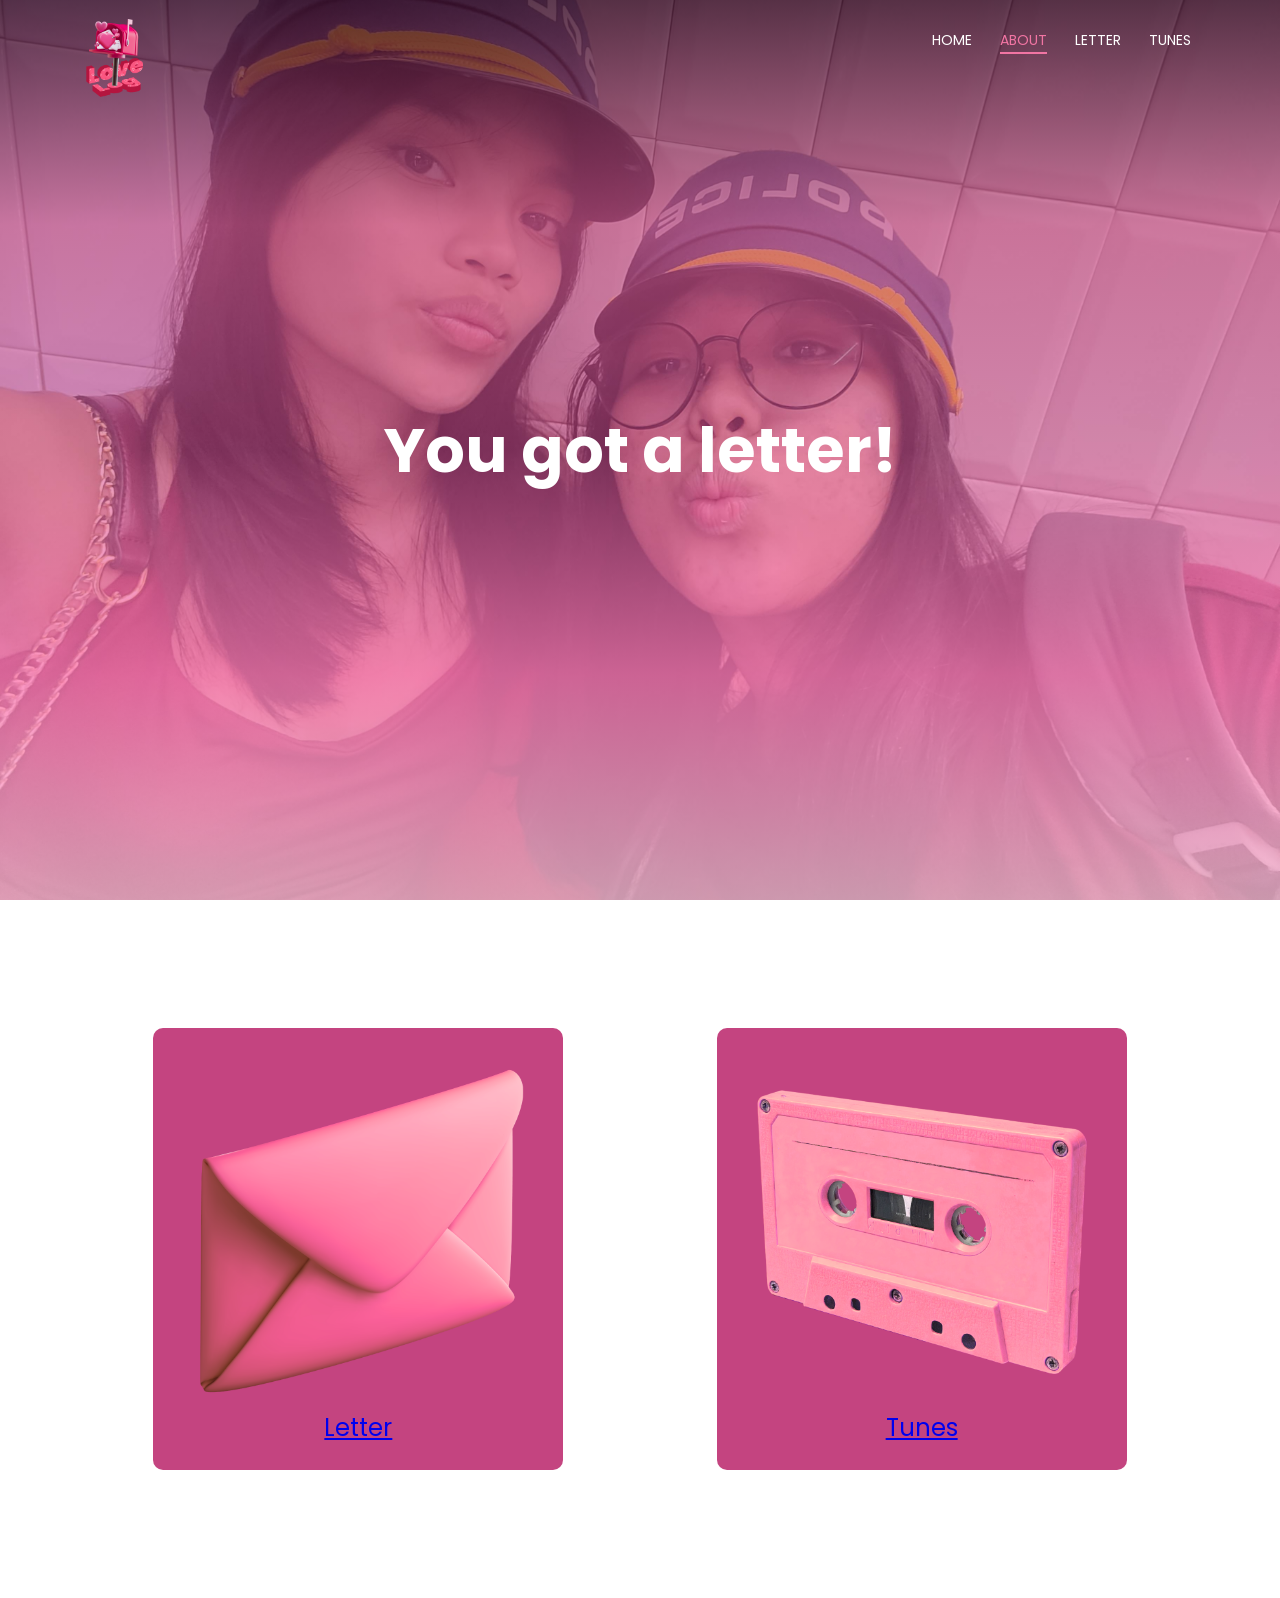
==== about.html @ e04d64d3 "Add files via upload" ====
<!DOCTYPE html>
<html>
    <head>
        <meta name="viewport" content="width=device-width, initial-scale=1.0">
        <title> Happy Monthsary! </title>
        <link rel="icon" type="image/x-icon" href="images/apr.png">
        <link rel="stylesheet" href="style.css">
        <link rel="preconnect" href="https://fonts.googleapis.com">
        <link rel="preconnect" href="https://fonts.gstatic.com" crossorigin>
        <link href="https://fonts.googleapis.com/css2?family=Poppins:wght@400;500;700;900&display=swap" rel="stylesheet">
        <link rel="stylesheet" href="https://cdn.jsdelivr.net/npm/bootstrap-icons@1.11.3/font/bootstrap-icons.css">
    </head>
    <body>
        <section class="header">
            <nav>
                <a href="index.html"><img src="images/logo.png" alt=""></a>
                <div class="navLinks" id="navLLinks">
                    <i class="bi bi-x-circle-fill" onclick="hideMenu()"></i>
                    <ul>
                        <li><a href="index.html">HOME</a></li>
                        <li><a href="about.html" class="active">ABOUT</a></li>
                        <li><a href="">LETTER</a></li>
                        <li><a href="">TUNES</a></li>
                    </ul>
                </div>
                <i class="bi bi-three-dots-vertical" onclick="showMenu()"></i>
            </nav>

            <div class="textBox">
                <h1>You got a letter!</h1>
            </div>
        </section>

<!-- BUTTONS -->
         <section class="buttons">
            <div class="lt">
                <a href="letter.html"><img src="images/letter.png" alt=""><h1>Letter</h1></a>
            </div>
            <div class ="lt">
                <a href="tunes.html"><img src="images/tunes.png" alt=""><h1>Tunes</h1></a>
            </div>
        </section>

        <!-- JS -->
    <script>
        var navLLinks = document.getElementById("navLLinks");

        function showMenu(){
            navLLinks.style.right = "0";
        }
        function hideMenu(){
            navLLinks.style.right = "-200px";
        }
    </script>

    </body>
</html>
---- style.css ----
* {
    margin: 0;
    padding: 0; 
    box-sizing: border-box;
    font-family: "Poppins", sans-serif; 
}

.header {
    min-height: 100vh;
    width: 100%;
    background-image: linear-gradient(#390b26ce, #c75087b6, #d44b9688, #fc79b6cc, #fcbcd7cb), url(images/home.jpg);
    background-position: center;
    background-size: cover;
    position: relative;
}

nav {
    display: flex;
    padding: 1.5% 6%;
    justify-content: space-between;
    /* align-items: center; */
}

nav img {
    width:78px;
}

.navLinks {
    flex: 1;
    text-align: right;
}

.navLinks ul li {
    list-style: none;
    display: inline-block;
    padding: 8px 12px;
    position: relative;
}

.navLinks ul li a {
    color: #ffff;
    text-decoration: none;
    font-size: 14px;
    position: relative;
    transition: 0.3s ease;
}

.navLinks ul li::after {
    content: '';
    width: 0%;
    height: 2px;
    background: #f175a3;
    display: block;
    margin: auto;
    transition: 0.3s ease;  
}

.navLinks ul li:hover::after, .navLinks ul li a:hover {
    width: 100%;
    color: #f175a3;
}

.navLinks ul li a.active, .navLinks ul li a.active:hover::after {
    color: #f175a3;
    border-bottom: 2px solid #f175a3;
    padding-bottom: 2px;
    width: 0%;
    transition: none;
    
}

.textBox {
    width: 90%;
    color: #ffff;
    position: absolute;
    top: 50%;
    left: 50%;
    transform: translate(-50%, -50%);
    text-align: center;
}

.textBox h1 {
    font-size: 62px;
}

.textBox p {
    margin: 10px 0 40px;
    font-size: 14px;
    color: #ffff;
}

.textBox span {
    background: -webkit-linear-gradient(45deg, #c44480, #d44b96, #fc79b6, #fcbcd7cb);
    background-size: 600%;
    -webkit-background-clip: text;
    -webkit-text-fill-color: transparent;
    animation: bg 2s infinite alternate;
}

@keyframes bg {
  0% {
    background-position: left;
  }
  100% {
    background-position: right;
  }
}

nav .bi {
    display:none;
}

@media(max-width: 700px) {
    .textBox h1 {
        font-size: 20px;
    }
    .navLinks ul li {
        display: block;
    }
    .navLinks {
        position: absolute;
        background: #8b1d45;
        height: 100vh;
        width: 200px;
        top: 0;
        right: -200px;
        text-align: left;
        z-index: 2;
        transition: 1s;
    }
    nav .bi {
        display: block;
        color: #ffff;
        margin: 10px;
        font-size: 22px;
        cursor: pointer;
    }
    .navLinks ul {
        padding: 25px;
    }
}

.buttons img {
    width: 350px;
}
.buttons {
    margin-top: 10%;
    display: flex;
    text-align: center;
    align-items: center;
    justify-content: space-evenly;
}

.buttons .lt {
    flex-basis: 20%;
    background: #c44480;
    border-radius: 10px;
    margin-bottom: 10%;
    padding: 20px 30px;
    box-sizing: border-box;
    transition: 0.3s;
}

.buttons .lt h1 {
    font-weight: 400;
    margin: 5px 5px;
}

.buttons .lt:hover {
    box-shadow: 0 0 20px 0px rgb(141, 15, 36);
}
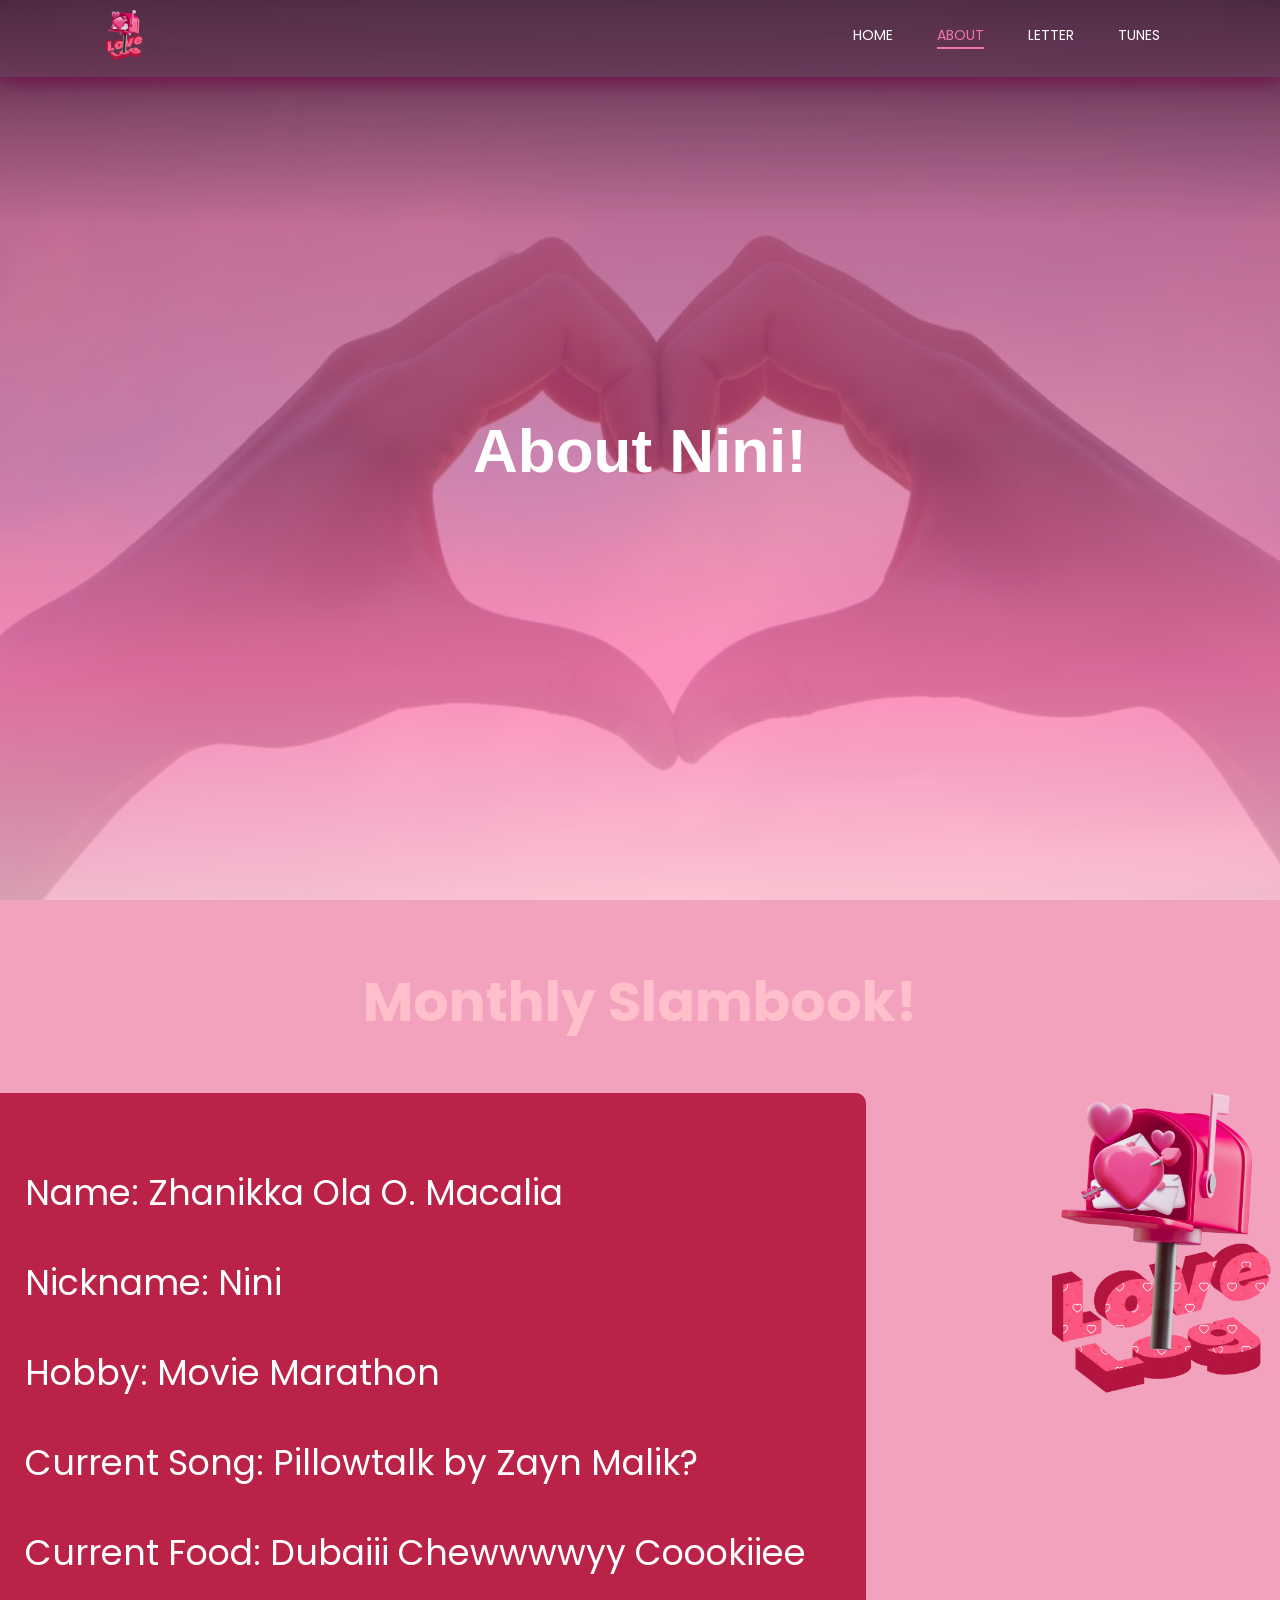
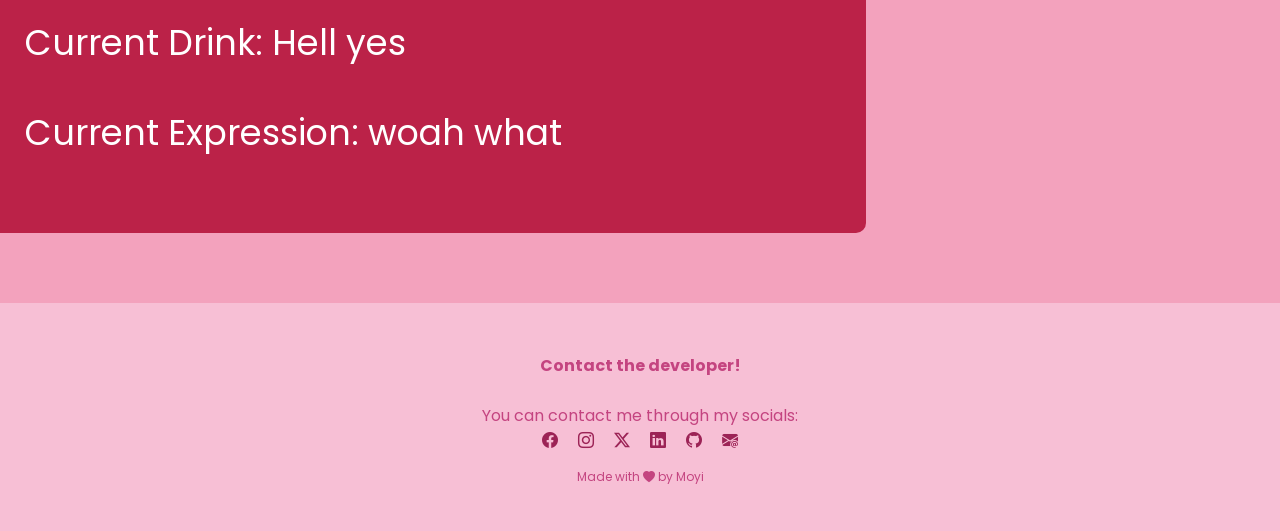
==== commit c7875534: "Add files via upload" ====
--- a/about.html
+++ b/about.html
@@ -11,7 +11,7 @@
         <link rel="stylesheet" href="https://cdn.jsdelivr.net/npm/bootstrap-icons@1.11.3/font/bootstrap-icons.css">
     </head>
     <body>
-        <section class="header">
+        <section class="subHeader">
             <nav>
                 <a href="index.html"><img src="images/logo.png" alt=""></a>
                 <div class="navLinks" id="navLLinks">
@@ -19,29 +19,53 @@
                     <ul>
                         <li><a href="index.html">HOME</a></li>
                         <li><a href="about.html" class="active">ABOUT</a></li>
-                        <li><a href="">LETTER</a></li>
-                        <li><a href="">TUNES</a></li>
+                        <li><a href="letter.html">LETTER</a></li>
+                        <li><a href="tunes.html">TUNES</a></li>
                     </ul>
                 </div>
                 <i class="bi bi-three-dots-vertical" onclick="showMenu()"></i>
             </nav>
 
             <div class="textBox">
-                <h1>You got a letter!</h1>
+                <h1>About Nini!</h1>
             </div>
         </section>
 
-<!-- BUTTONS -->
-         <section class="buttons">
-            <div class="lt">
-                <a href="letter.html"><img src="images/letter.png" alt=""><h1>Letter</h1></a>
+<!----- SLAMBOOK -----> 
+        <section class="slambook">
+            <h1>Monthly Slambook!</h1>
+            <div class="slamNiniBox">
+                <div class="slamNini">
+                <p>Name: Zhanikka Ola O. Macalia</p>
+                <p>Nickname: Nini</p>
+                <p>Hobby: Movie Marathon</p>
+                <p>Current Song: Pillowtalk by Zayn Malik?</p>
+                <p>Current Food: Dubaiii Chewwwwyy Coookiiee</p>
+                <p>Current Drink: Hell yes</p>
+                <p>Current Expression: woah what</p> 
             </div>
-            <div class ="lt">
-                <a href="tunes.html"><img src="images/tunes.png" alt=""><h1>Tunes</h1></a>
+            <div class="slamNiniImg"><img src="images/logo.png" alt="">
+            </div>  
+            </div>         
+        </section>
+    
+
+<!----- FOOTER ----->
+        <section class="footer">
+            <h4>Contact the developer!</h4>
+            <p>You can contact me through my socials:</p>
+            <div class="icons">
+                <a href="https://www.facebook.com/precious.moira.vizcayno"><i class="bi bi-facebook"></i></a>
+                <a href="https://www.instagram.com/moyra.aa?igsh=dmlubWl6cDI1ODhz"><i class="bi bi-instagram"></i></a>
+                <a href="https://x.com/moyra_aa"><i class="bi bi-twitter-x"></i></a>
+                <a href="https://www.linkedin.com/in/moira-vizcayno-36a12a377?utm_source=share_via&utm_content=profile&utm_medium=member_android"><i class="bi bi-linkedin"></i></a>
+                <a href="https://github.com/taeberyy"><i class="bi bi-github"></i></a>
+                <a href="moirapreciousvizcayno@gmail.com"><i class="bi bi-envelope-at-fill"></i></a>
             </div>
+            <p class="lastFooter">Made with <i class="ba bi-heart-fill"></i> by Moyi </p>
         </section>
 
-        <!-- JS -->
+<!----- JS ----->
     <script>
         var navLLinks = document.getElementById("navLLinks");
 
--- a/style.css
+++ b/style.css
@@ -16,13 +16,18 @@
 
 nav {
     display: flex;
-    padding: 1.5% 6%;
+    padding: 10px 100px;
     justify-content: space-between;
     /* align-items: center; */
+    position: sticky;
+    top: 0;
+    backdrop-filter: blur(50px);
+    box-shadow: 0px 3px 20px 1px #6e0e46;
+    z-index: 999;
 }
 
 nav img {
-    width:78px;
+    width:50px;
 }
 
 .navLinks {
@@ -33,7 +38,7 @@
 .navLinks ul li {
     list-style: none;
     display: inline-block;
-    padding: 8px 12px;
+    padding: 12px 20px;
     position: relative;
 }
 
@@ -81,6 +86,7 @@
 
 .textBox h1 {
     font-size: 62px;
+    font-weight: 900;
 }
 
 .textBox p {
@@ -116,6 +122,7 @@
     }
     .navLinks ul li {
         display: block;
+        margin: 0px 0px 50px 0px;
     }
     .navLinks {
         position: absolute;
@@ -132,40 +139,146 @@
         display: block;
         color: #ffff;
         margin: 10px;
-        font-size: 22px;
+        font-size: 25px;
         cursor: pointer;
     }
     .navLinks ul {
         padding: 25px;
     }
-}
-
+     .navLinks ul li a {
+        font-size: 20px;
+    }
+}
+
+/***** BUTTONS *****/
 .buttons img {
     width: 350px;
 }
 .buttons {
-    margin-top: 10%;
+    padding: 80px;
     display: flex;
     text-align: center;
     align-items: center;
     justify-content: space-evenly;
+    background-color:#f3a2bd;
 }
 
 .buttons .lt {
     flex-basis: 20%;
-    background: #c44480;
+    background: #bb2248;
     border-radius: 10px;
-    margin-bottom: 10%;
+    margin-bottom: 10px;
     padding: 20px 30px;
     box-sizing: border-box;
     transition: 0.3s;
 }
 
 .buttons .lt h1 {
-    font-weight: 400;
+    font-weight: 600;
+    color:  #f08ca5;
     margin: 5px 5px;
 }
 
+.buttons .lt a {
+     text-decoration: none;
+}
+
 .buttons .lt:hover {
-    box-shadow: 0 0 20px 0px rgb(141, 15, 36);
-}+    box-shadow: 0px 0px 20px 8px #eb778b;
+}
+
+@media(max-width: 700px) {
+    .buttons {
+        flex-direction: column;
+    }
+}
+
+/***** FOOTER *****/
+.footer {
+    width: 100%;
+    text-align: center;
+    padding: 30px 10px;
+    background-color:#f7bfd5; 
+}
+
+.footer h4 {
+    margin-top: 20px;
+    margin-bottom: 25px;
+    font-weight: 700;
+    color:#c44480;
+}
+
+.footer p {
+    color:#c44480;
+}
+
+.icons .bi {
+    color: #9c2356;
+    display: inline;
+    margin: 8px;
+    cursor: pointer;
+}
+
+.lastFooter {
+    color:#e99dbd;
+    margin: 15px;
+    font-size: 12px;
+}
+
+/************************** ABOUT PAGE **************************/
+.subHeader {
+    min-height: 100vh;
+    width: 100%;
+    background-image: linear-gradient(#390b26ce, #c75087b6, #d44b9688, #fc79b6cc, #fcbcd7cb), url(images/about.png);
+    background-position: center;
+    background-size: cover;
+    position: relative;
+}
+.slambook h1 {
+    margin-bottom: 50px;
+    color: pink;
+    font-size: 55px;
+}
+
+.slambook {
+    padding: 60px;
+    display: flex;
+    flex-direction: column;
+    text-align: center;
+    align-items: center;
+    background-color:#f3a2bd;
+}
+.slamNiniBox {
+    display: flex; 
+    /* justify-content: center; 
+    align-items: center;  */
+    gap: 150px; 
+    /* width: 100%; 
+    max-width: 1000px; */
+}
+
+.slambook .slamNini {
+    flex: 1;
+    align-content: center;
+    flex-basis: 20%;
+    background: #bb2248;
+    border-radius: 10px;
+    margin-bottom: 10px;
+    padding: 50px 50px;
+    box-sizing: border-box;
+    text-align: left;
+}
+
+.slamNini p {
+    margin: 10px 10px;
+    white-space: nowrap;
+    padding: 5px 0px; 
+    color: #ffff;
+    font-size: 35px;
+    line-height: 2;
+}
+
+.slambook img {
+    width:300px;
+}
+
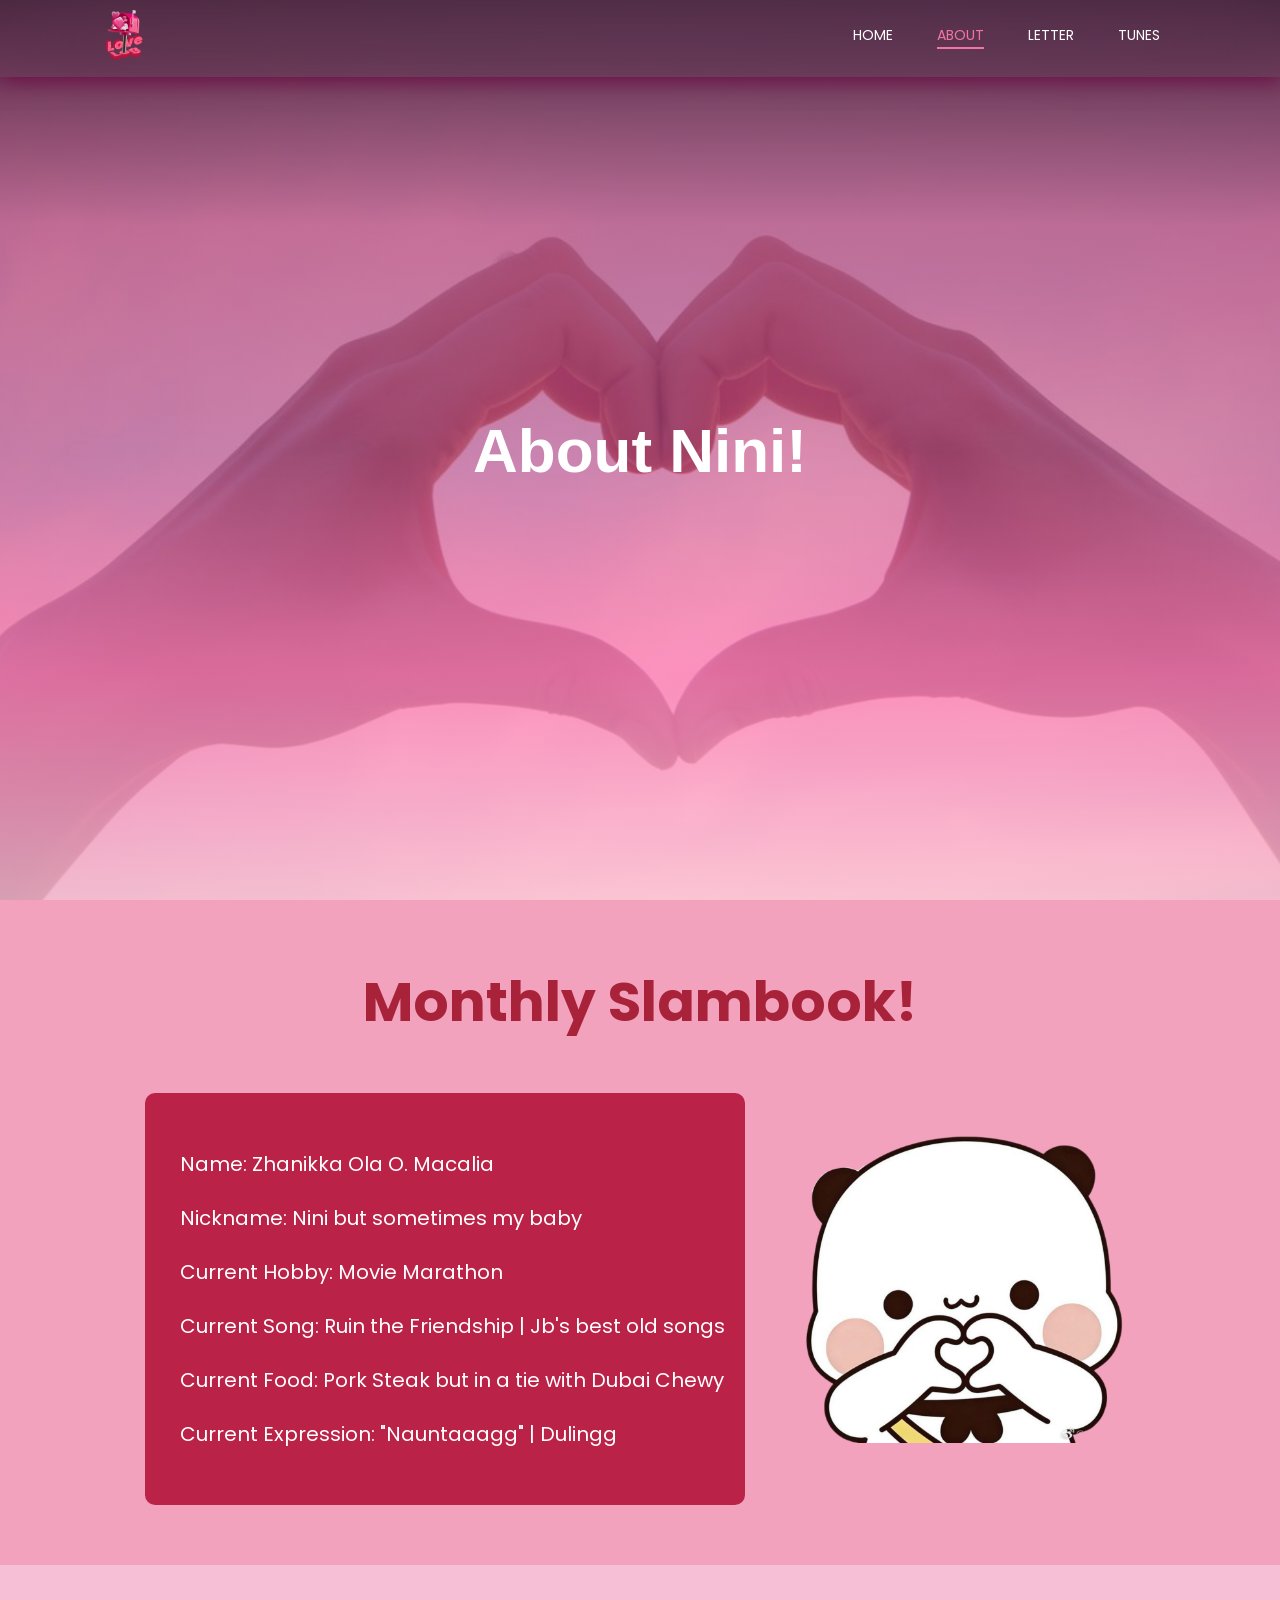
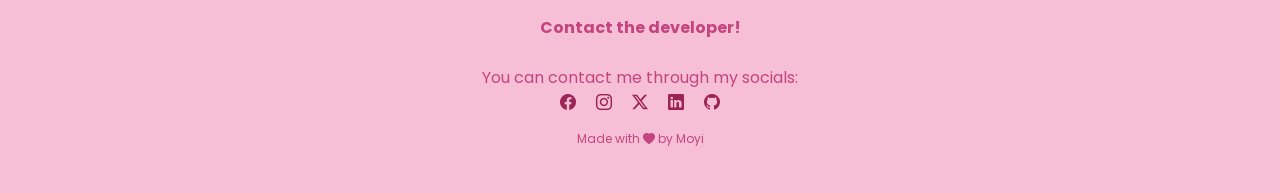
==== commit 9e903ee7: "Add files via upload" ====
--- a/about.html
+++ b/about.html
@@ -37,14 +37,13 @@
             <div class="slamNiniBox">
                 <div class="slamNini">
                 <p>Name: Zhanikka Ola O. Macalia</p>
-                <p>Nickname: Nini</p>
-                <p>Hobby: Movie Marathon</p>
-                <p>Current Song: Pillowtalk by Zayn Malik?</p>
-                <p>Current Food: Dubaiii Chewwwwyy Coookiiee</p>
-                <p>Current Drink: Hell yes</p>
-                <p>Current Expression: woah what</p> 
+                <p>Nickname: Nini but sometimes my baby</p>
+                <p>Current Hobby: Movie Marathon</p>
+                <p>Current Song: Ruin the Friendship | Jb's best old songs</p>
+                <p>Current Food: Pork Steak but in a tie with Dubai Chewy</p>
+                <p>Current Expression: "Nauntaaagg" | Dulingg </p> 
             </div>
-            <div class="slamNiniImg"><img src="images/logo.png" alt="">
+            <div class="slamNiniImg"><img src="images/dudu.png" alt="">
             </div>  
             </div>         
         </section>
@@ -60,7 +59,6 @@
                 <a href="https://x.com/moyra_aa"><i class="bi bi-twitter-x"></i></a>
                 <a href="https://www.linkedin.com/in/moira-vizcayno-36a12a377?utm_source=share_via&utm_content=profile&utm_medium=member_android"><i class="bi bi-linkedin"></i></a>
                 <a href="https://github.com/taeberyy"><i class="bi bi-github"></i></a>
-                <a href="moirapreciousvizcayno@gmail.com"><i class="bi bi-envelope-at-fill"></i></a>
             </div>
             <p class="lastFooter">Made with <i class="ba bi-heart-fill"></i> by Moyi </p>
         </section>
--- a/style.css
+++ b/style.css
@@ -100,7 +100,7 @@
     background-size: 600%;
     -webkit-background-clip: text;
     -webkit-text-fill-color: transparent;
-    animation: bg 2s infinite alternate;
+    animation: bg 1s infinite alternate;
 }
 
 @keyframes bg {
@@ -160,12 +160,20 @@
     text-align: center;
     align-items: center;
     justify-content: space-evenly;
-    background-color:#f3a2bd;
+    /* background-color:#f3a2bd; */
+    /* background-image: linear-gradient(45deg,  #390b26, #c75088, #d44b97, #fc79b6, #fcbcd7);
+    background-size: 600%; */
+    background-image: linear-gradient(#e976a691), url(images/bgcontent.jpg);
+    background-position: center;
 }
 
 .buttons .lt {
     flex-basis: 20%;
-    background: #bb2248;
+    /* background: #bb2248; */
+    background: transparent;
+    border: 2px solid #bb224870;
+    backdrop-filter: blur(7px);
+    box-shadow: 0 0 10px #550419;
     border-radius: 10px;
     margin-bottom: 10px;
     padding: 20px 30px;
@@ -175,7 +183,7 @@
 
 .buttons .lt h1 {
     font-weight: 600;
-    color:  #f08ca5;
+    color:  #831530;
     margin: 5px 5px;
 }
 
@@ -184,10 +192,10 @@
 }
 
 .buttons .lt:hover {
-    box-shadow: 0px 0px 20px 8px #eb778b;
-}
-
-@media(max-width: 700px) {
+    box-shadow: 0px 0px 20px 8px #6d0d1d;
+}
+
+@media(max-width: 950px) {
     .buttons {
         flex-direction: column;
     }
@@ -236,12 +244,14 @@
 }
 .slambook h1 {
     margin-bottom: 50px;
-    color: pink;
+    color: rgb(168, 35, 58);
     font-size: 55px;
 }
 
 .slambook {
-    padding: 60px;
+    box-sizing: border-box;
+    width: 100%;
+    padding: 60px 30px;
     display: flex;
     flex-direction: column;
     text-align: center;
@@ -249,36 +259,242 @@
     background-color:#f3a2bd;
 }
 .slamNiniBox {
+    box-sizing: border-box;
     display: flex; 
-    /* justify-content: center; 
-    align-items: center;  */
-    gap: 150px; 
-    /* width: 100%; 
-    max-width: 1000px; */
+    justify-content: center; 
+    align-items: flex-start; 
+    gap: 40px; 
+    width: 100%; 
+    max-width: 1000px; 
+    flex-wrap: nowrap;
 }
 
 .slambook .slamNini {
-    flex: 1;
-    align-content: center;
-    flex-basis: 20%;
+    flex: 0 1 auto;
+    width: 60%;
+    min-width: 380px;
+    max-width: 650px;
     background: #bb2248;
     border-radius: 10px;
-    margin-bottom: 10px;
-    padding: 50px 50px;
+    padding: 40px 35px;
     box-sizing: border-box;
     text-align: left;
 }
 
 .slamNini p {
-    margin: 10px 10px;
+     margin: 8px 0;
     white-space: nowrap;
     padding: 5px 0px; 
     color: #ffff;
-    font-size: 35px;
-    line-height: 2;
+    font-size: 20px;
+    line-height: 1.8;
+}
+
+.slambook .slamNiniImg {
+    flex: 0 1 auto;
+    width: 35%;
+    min-width: 280px;
+    max-width: 400px;
+    display: flex;
+    align-items: flex-start;
+    justify-content: center;
+    box-sizing: border-box;
 }
 
 .slambook img {
-    width:300px;
-}
-
+    width: 100%;
+    height: auto;
+    max-width: 100%;
+    border-radius: 10px;
+    object-fit: contain;
+}
+
+@media(max-width: 980px) {
+    .slambook h1 {
+        font-size: 42px;
+        margin-bottom: 35px;
+    }
+
+    .slamNiniBox {
+        flex-direction: column;
+        align-items: center;
+        gap: 50px; 
+    }
+
+    .slambook .slamNini {
+        width: 110%;
+        max-width: 600px;
+        padding: 30px 25px;
+    }
+
+    .slamNini p {
+        font-size: 20px;
+    }
+
+    .slambook .slamNiniImg {
+        width: 100%;
+        max-width: 450px;
+    }
+}
+
+@media(max-width: 520px) {
+    .slambook h1 {
+        font-size: 32px;
+    }
+
+    .slambook {
+        padding: 30px 15px;
+    }
+
+    .slambook .slamNini {
+        width: 100%;
+        max-width: 550px;
+        padding: 25px 20px;
+    }
+
+    .slamNini p {
+        font-size: 18px;
+    }
+
+    .slambook .slamNiniImg {
+        width: 100%;
+    }
+}
+
+/************************** LETTER PAGE **************************/
+.letter .let {
+  text-align: right;
+  align-self: flex-end;
+}
+
+.letter h2 {
+  padding-bottom: 1rem;
+}
+
+.letter p {
+  font-size: 16px;
+  line-height: 15px;
+  font-weight: normal;
+  text-align: justify;
+
+}
+
+.letter h5 {
+  font-size: 16px;
+  line-height: 15px;
+  text-align: right;
+  align-self: flex-end;
+  
+}
+
+.letter {
+  padding:1rem;
+  width: 100%;
+  height: 100%;
+  /* display: flex; */
+  /* flex-direction: column; */
+  justify-content: center;
+  align-items: center;
+  font-size: 15px;
+  background-color:#f3a2bd;
+}
+
+.container {
+    box-sizing: border-box;
+    width: 100%;
+    padding: 60px 100px;
+    /* display: flex;
+    flex-direction: column; */
+    text-align: center;
+    align-items: center;
+    background-color:#f3a2bd;
+}
+
+/************************** TUNES PAGE **************************/
+.letter h6 {
+    text-align: center;
+    width: 100%;
+}
+
+.letter h2 {
+    padding-bottom: 0rem;
+}
+
+.letter .tun {
+    padding-top: 3rem;
+    font-size: 16px;
+    line-height: 25px;
+    font-weight: normal;
+    text-align: center;
+
+}
+
+
+@media (max-width: 992px) {
+    .container {
+        padding: 70px 25px 50px;
+    }
+
+    .letter {
+        max-width: 850px;
+    }
+
+    .letter h2 {
+        font-size: 22px;
+    }
+
+    .letter h6 {
+        font-size: 13px;
+    }
+
+    .letter p {
+        font-size: 15px;
+        line-height: 1.7;
+        padding-top: 2.5rem;
+    }
+
+    .letter h5 {
+        font-size: 15px;
+        line-height: 1.5;
+    }
+
+    #audio {
+        max-width: 350px;
+    }
+}
+
+/* For screens smaller than 768px (Large Phones / Small Tablets) */
+@media (max-width: 768px) {
+    .container {
+        padding: 60px 20px 40px;
+    }
+
+    .letter {
+        max-width: 100%;
+        padding: 0.8rem;
+    }
+
+    .letter h2 {
+        font-size: 20px;
+    }
+
+    .letter h6 {
+        font-size: 12px;
+    }
+
+    .letter p {
+        font-size: 14px;
+        line-height: 1.6;
+        padding-top: 2rem;
+    }
+
+    .letter h5 {
+        font-size: 14px;
+    }
+
+    #audio {
+        max-width: 300px;
+        margin-bottom: 25px;
+    }
+}
+
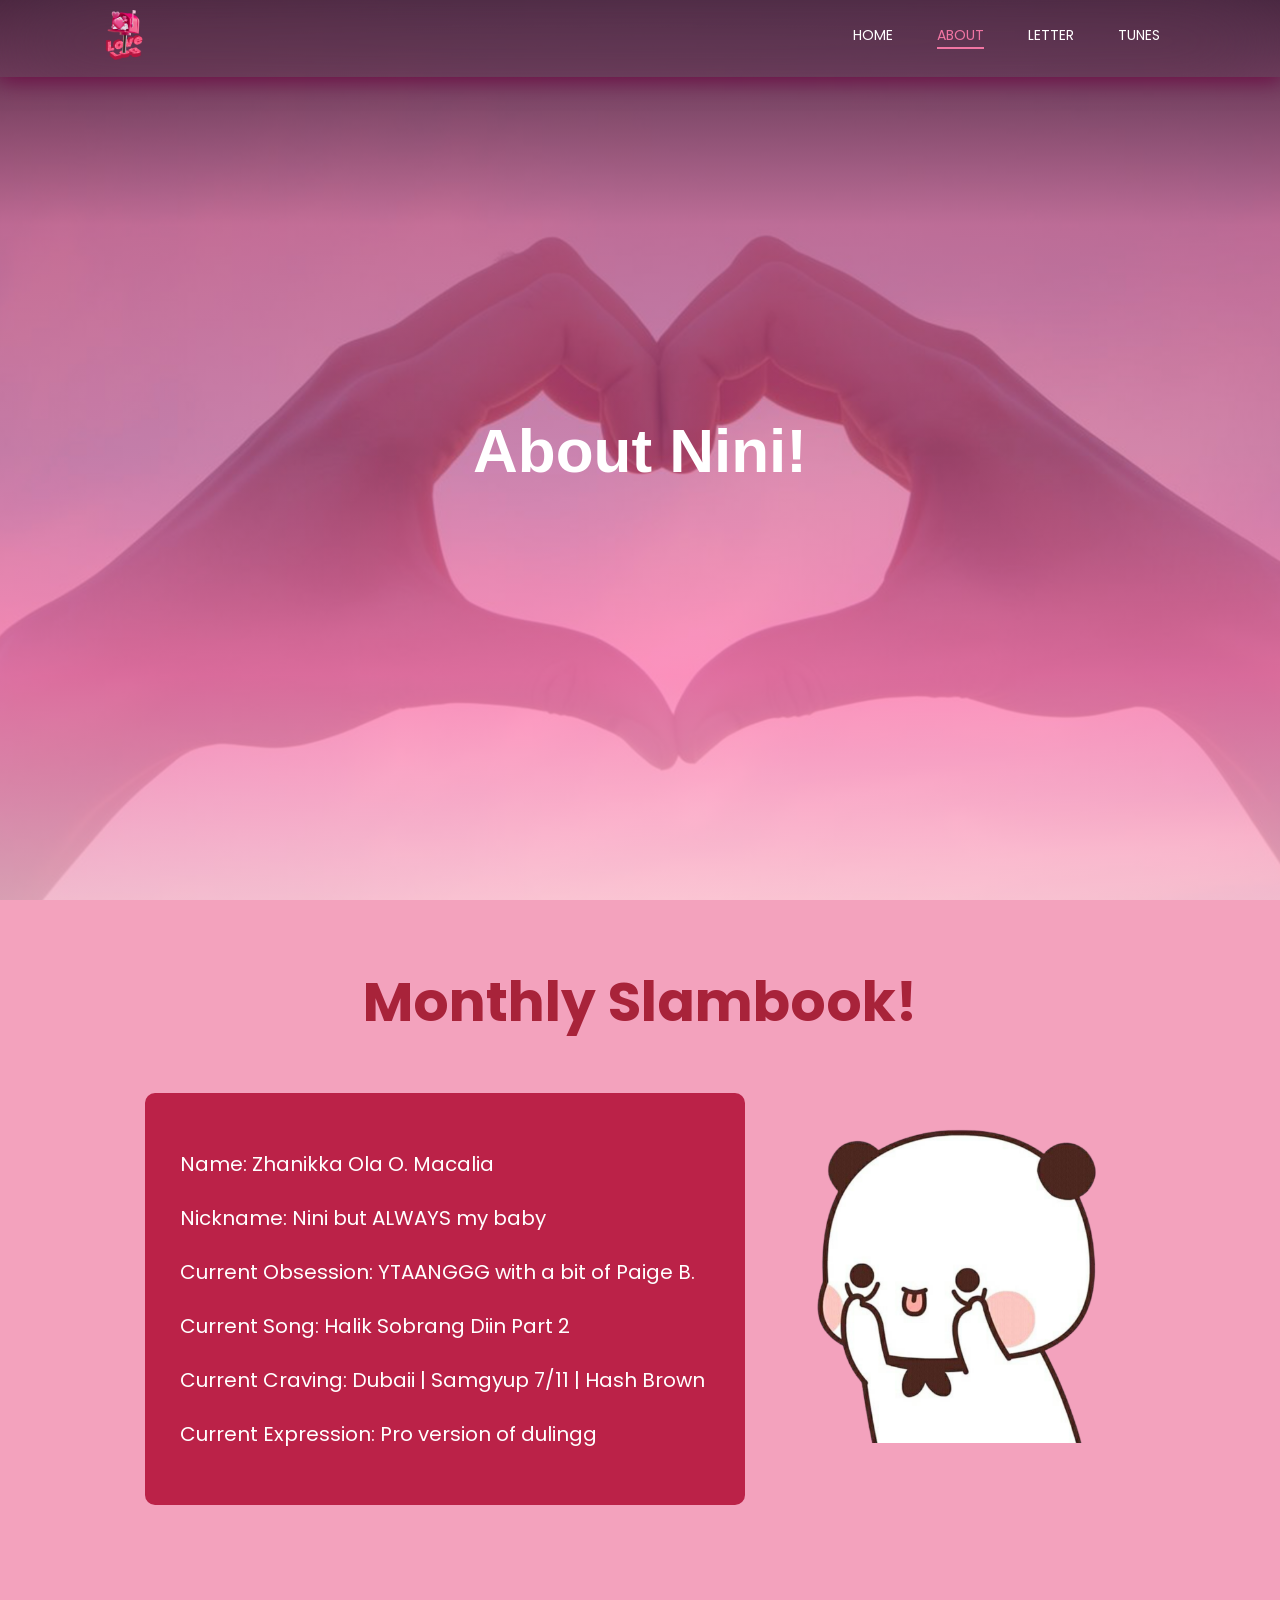
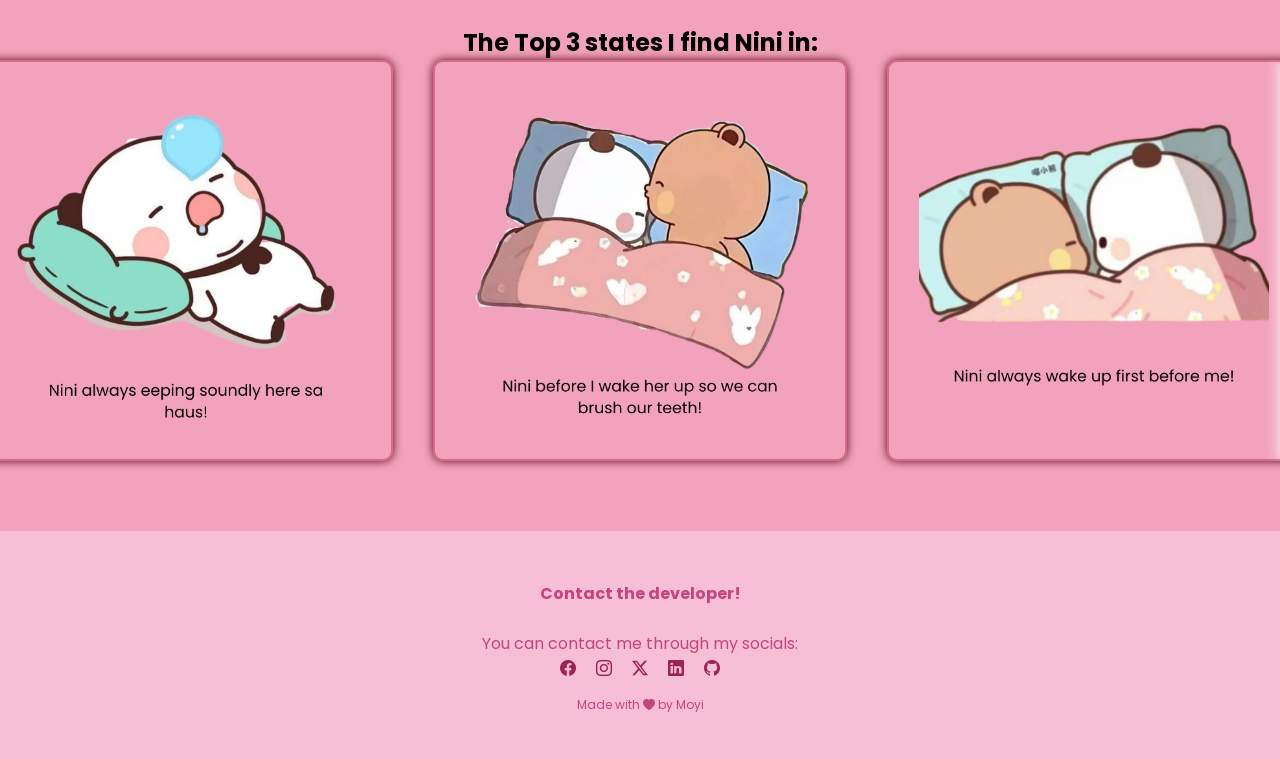
==== commit 519403b8: "Add files via upload" ====
--- a/about.html
+++ b/about.html
@@ -37,18 +37,32 @@
             <div class="slamNiniBox">
                 <div class="slamNini">
                 <p>Name: Zhanikka Ola O. Macalia</p>
-                <p>Nickname: Nini but sometimes my baby</p>
-                <p>Current Hobby: Movie Marathon</p>
-                <p>Current Song: Ruin the Friendship | Jb's best old songs</p>
-                <p>Current Food: Pork Steak but in a tie with Dubai Chewy</p>
-                <p>Current Expression: "Nauntaaagg" | Dulingg </p> 
-            </div>
-            <div class="slamNiniImg"><img src="images/dudu.png" alt="">
+                <p>Nickname: Nini but ALWAYS my baby</p>
+                <p>Current Obsession: YTAANGGG with a bit of Paige B. </p>
+                <p>Current Song: Halik Sobrang Diin Part 2</p>
+                <p>Current Craving: Dubaii | Samgyup 7/11 | Hash Brown</p>
+                <p>Current Expression: Pro version of dulingg </p> 
+                </div>
+            <div class="slamNiniImg"><img src="images/niniA.png" alt="">
             </div>  
             </div>         
         </section>
-    
 
+        <section class="aboutsec">
+            <h1>The Top 3 states I find Nini in: </h1>
+            <div class="parapantay">
+                <div class="absec2">
+                <img src="images/niniB.png" alt="">
+                </div>
+                <div class ="absec2">
+                <img src="images/niniC.png" alt="">
+                </div>
+                <div class ="absec2">
+                <img src="images/niniD.png" alt="">
+                </div>
+            </div>
+            
+        </section>
 <!----- FOOTER ----->
         <section class="footer">
             <h4>Contact the developer!</h4>
--- a/style.css
+++ b/style.css
@@ -361,6 +361,77 @@
     }
 }
 
+/*****Another section for about****/
+.aboutsec img {
+    width: 350px;
+}
+.aboutsec {
+    box-sizing: border-box;
+    width: 100%;
+    padding: 60px 30px;
+    display: flex;
+    flex-direction: column;
+    text-align: center;
+    align-items: center;
+    background-color:#f3a2bd;
+    
+    /* background-image: linear-gradient(45deg,  #390b26, #c75088, #d44b97, #fc79b6, #fcbcd7);
+    background-size: 600%; */
+    /* background-image: linear-gradient(#e976a691), url(images/bgcontent.jpg);
+    background-position: center; */
+}
+
+.parapantay {
+    box-sizing: border-box;
+    display: flex; 
+    justify-content: center; 
+    align-items: flex-start; 
+    gap: 40px; 
+    width: 100%; 
+    max-width: 1000px; 
+    flex-wrap: nowrap;
+}
+.aboutsec .absec2 {
+    flex-basis: 20%;
+    /* background: #bb2248; */
+    background: transparent;
+    border: 2px solid #bb224870;
+    backdrop-filter: blur(7px);
+    box-shadow: 0 0 10px #550419;
+    border-radius: 10px;
+    margin-bottom: 10px;
+    padding: 20px 30px;
+    box-sizing: border-box;
+    transition: 0.3s;
+}
+
+.aboutsec .absec2 h1 {
+    margin-bottom: 50px;
+    color: rgb(168, 35, 58);
+    font-size: 55px;
+}
+
+.aboutsec .absec2:hover {
+    box-shadow: 0px 0px 20px 8px #6d0d1d;
+}
+
+@media(max-width: 950px) {
+    .parapantay {
+        flex-direction: column;
+    }
+}
+
+@media(max-width: 980px) {
+    .aboutsec h1 {
+        font-size: 42px;
+        margin-bottom: 35px;
+    }
+    .parapantay {
+        flex-direction: column;
+        align-items: center;
+        gap: 50px; 
+    }
+}
 /************************** LETTER PAGE **************************/
 .letter .let {
   text-align: right;
@@ -372,6 +443,7 @@
 }
 
 .letter p {
+padding-top: 1rem;
   font-size: 16px;
   line-height: 15px;
   font-weight: normal;
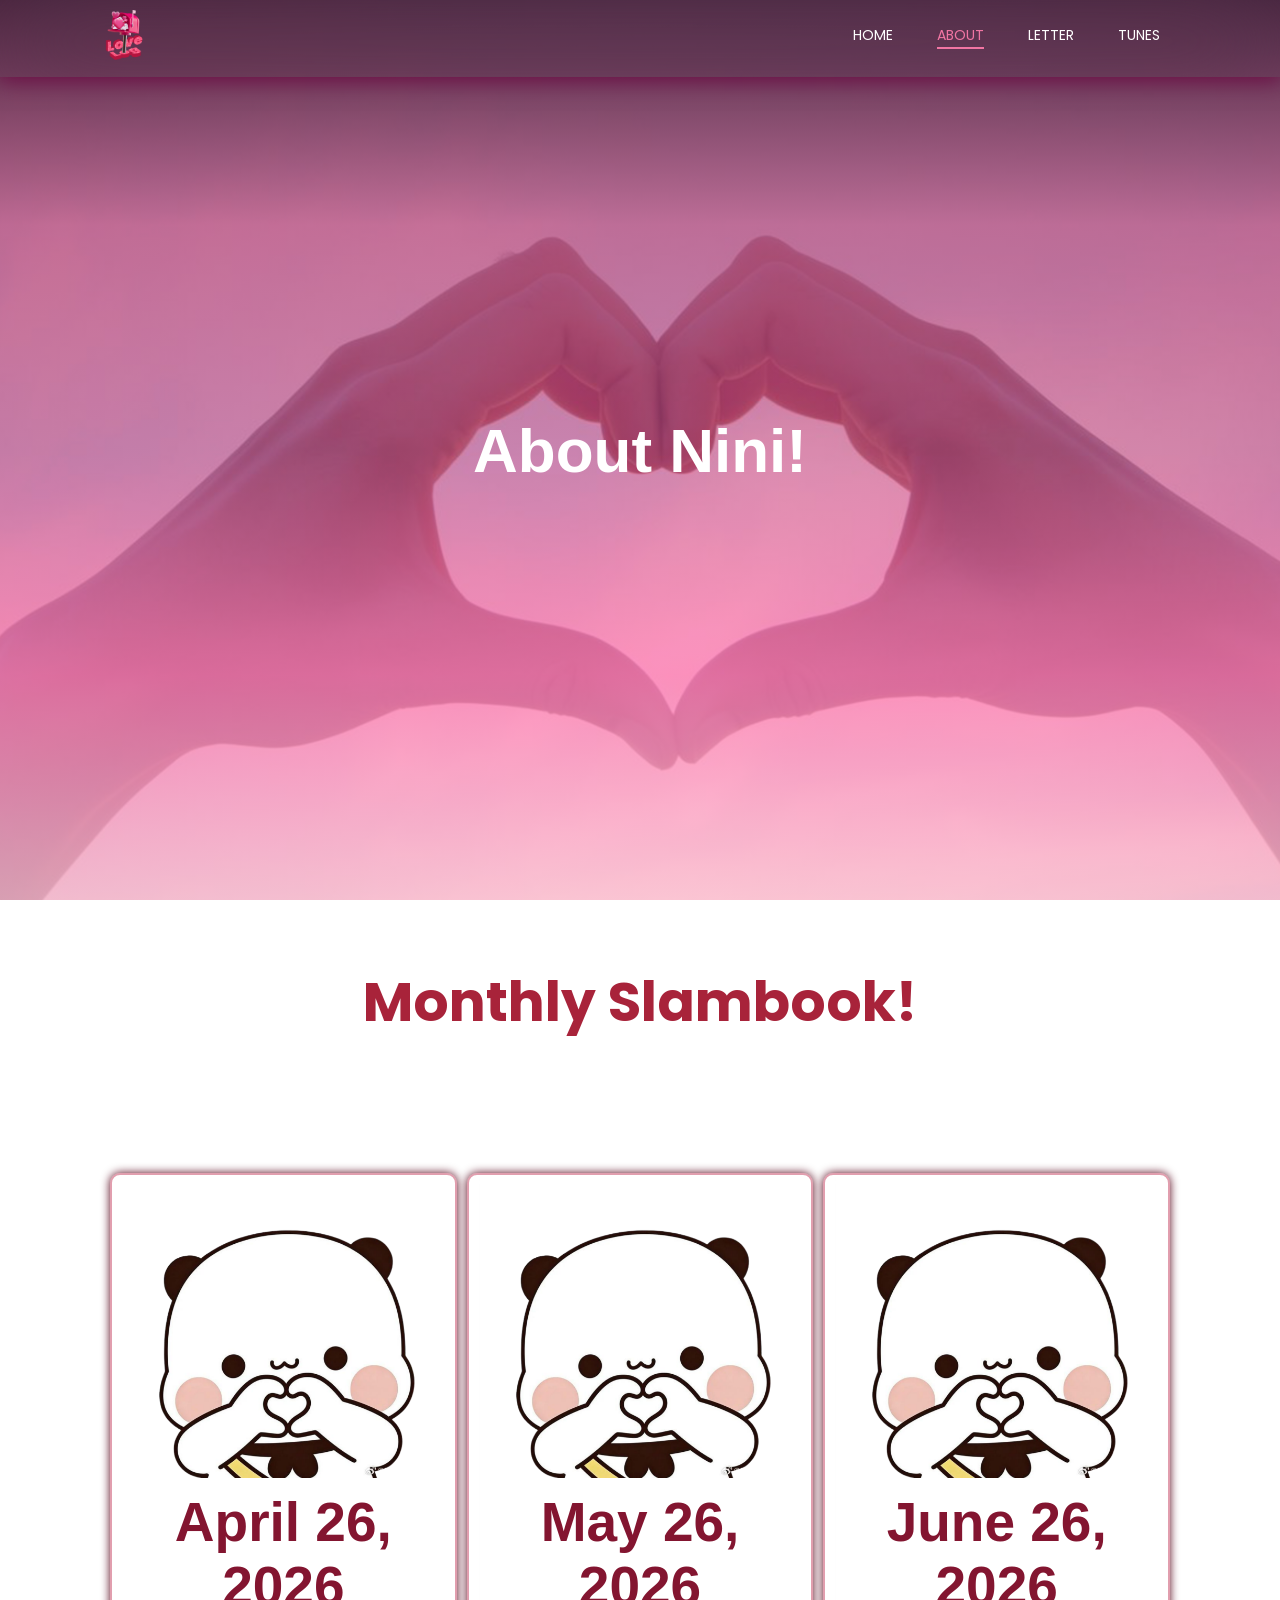
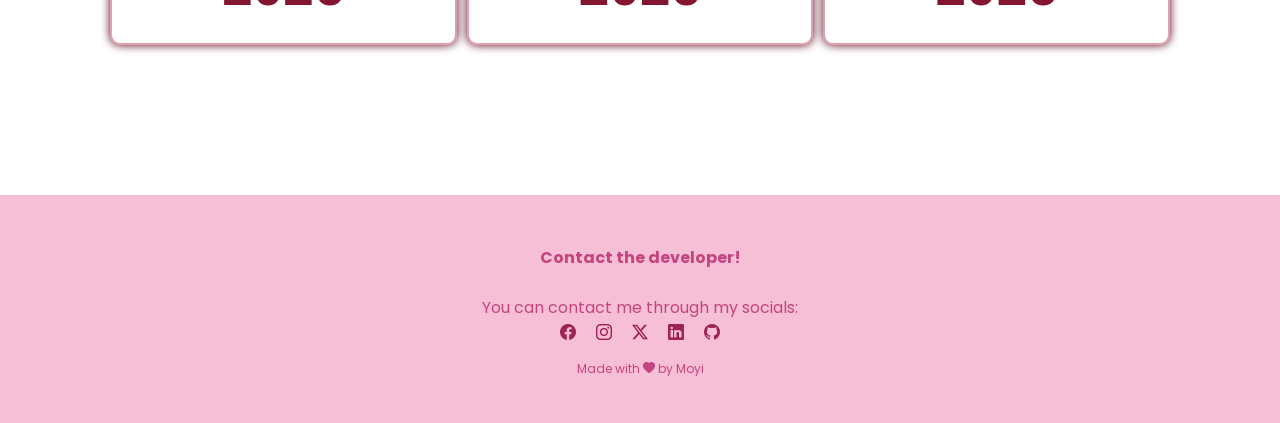
==== commit 6b0c1e3e: "Add files via upload" ====
--- a/about.html
+++ b/about.html
@@ -34,33 +34,17 @@
 <!----- SLAMBOOK -----> 
         <section class="slambook">
             <h1>Monthly Slambook!</h1>
-            <div class="slamNiniBox">
-                <div class="slamNini">
-                <p>Name: Zhanikka Ola O. Macalia</p>
-                <p>Nickname: Nini but ALWAYS my baby</p>
-                <p>Current Obsession: YTAANGGG with a bit of Paige B. </p>
-                <p>Current Song: Halik Sobrang Diin Part 2</p>
-                <p>Current Craving: Dubaii | Samgyup 7/11 | Hash Brown</p>
-                <p>Current Expression: Pro version of dulingg </p> 
-                </div>
-            <div class="slamNiniImg"><img src="images/niniA.png" alt="">
-            </div>  
-            </div>         
-        </section>
-
-        <section class="aboutsec">
-            <h1>The Top 3 states I find Nini in: </h1>
-            <div class="parapantay">
-                <div class="absec2">
-                <img src="images/niniB.png" alt="">
-                </div>
-                <div class ="absec2">
-                <img src="images/niniC.png" alt="">
-                </div>
-                <div class ="absec2">
-                <img src="images/niniD.png" alt="">
-                </div>
+            <div class="buttons">
+            <div class="lt">
+                <a href="about1.html"><img src="images/dudu.png" alt=""><h1>April 26, 2026</h1></a>
             </div>
+            <div class ="lt">
+                <a href="about2.html"><img src="images/dudu.png" alt=""><h1>May 26, 2026</h1></a>
+            </div>
+            <div class ="lt">
+                <a href="about3.html"><img src="images/dudu.png" alt=""><h1>June 26, 2026</h1></a>
+            </div>
+        </div>
             
         </section>
 <!----- FOOTER ----->
--- a/style.css
+++ b/style.css
@@ -152,7 +152,8 @@
 
 /***** BUTTONS *****/
 .buttons img {
-    width: 350px;
+    max-width: 350px;
+    width: 100%;
 }
 .buttons {
     padding: 80px;
@@ -165,10 +166,12 @@
     background-size: 600%; */
     background-image: linear-gradient(#e976a691), url(images/bgcontent.jpg);
     background-position: center;
+    align-items: stretch;
+    gap: 10px;
 }
 
 .buttons .lt {
-    flex-basis: 20%;
+    flex: 1 1 0;
     /* background: #bb2248; */
     background: transparent;
     border: 2px solid #bb224870;
@@ -256,13 +259,14 @@
     flex-direction: column;
     text-align: center;
     align-items: center;
-    background-color:#f3a2bd;
+    background-image: linear-gradient(#e976a691), url(images/bgcontent.jpg);
+    background-position: center;
 }
 .slamNiniBox {
     box-sizing: border-box;
     display: flex; 
     justify-content: center; 
-    align-items: flex-start; 
+    align-items: center; 
     gap: 40px; 
     width: 100%; 
     max-width: 1000px; 
@@ -305,7 +309,6 @@
     width: 100%;
     height: auto;
     max-width: 100%;
-    border-radius: 10px;
     object-fit: contain;
 }
 
